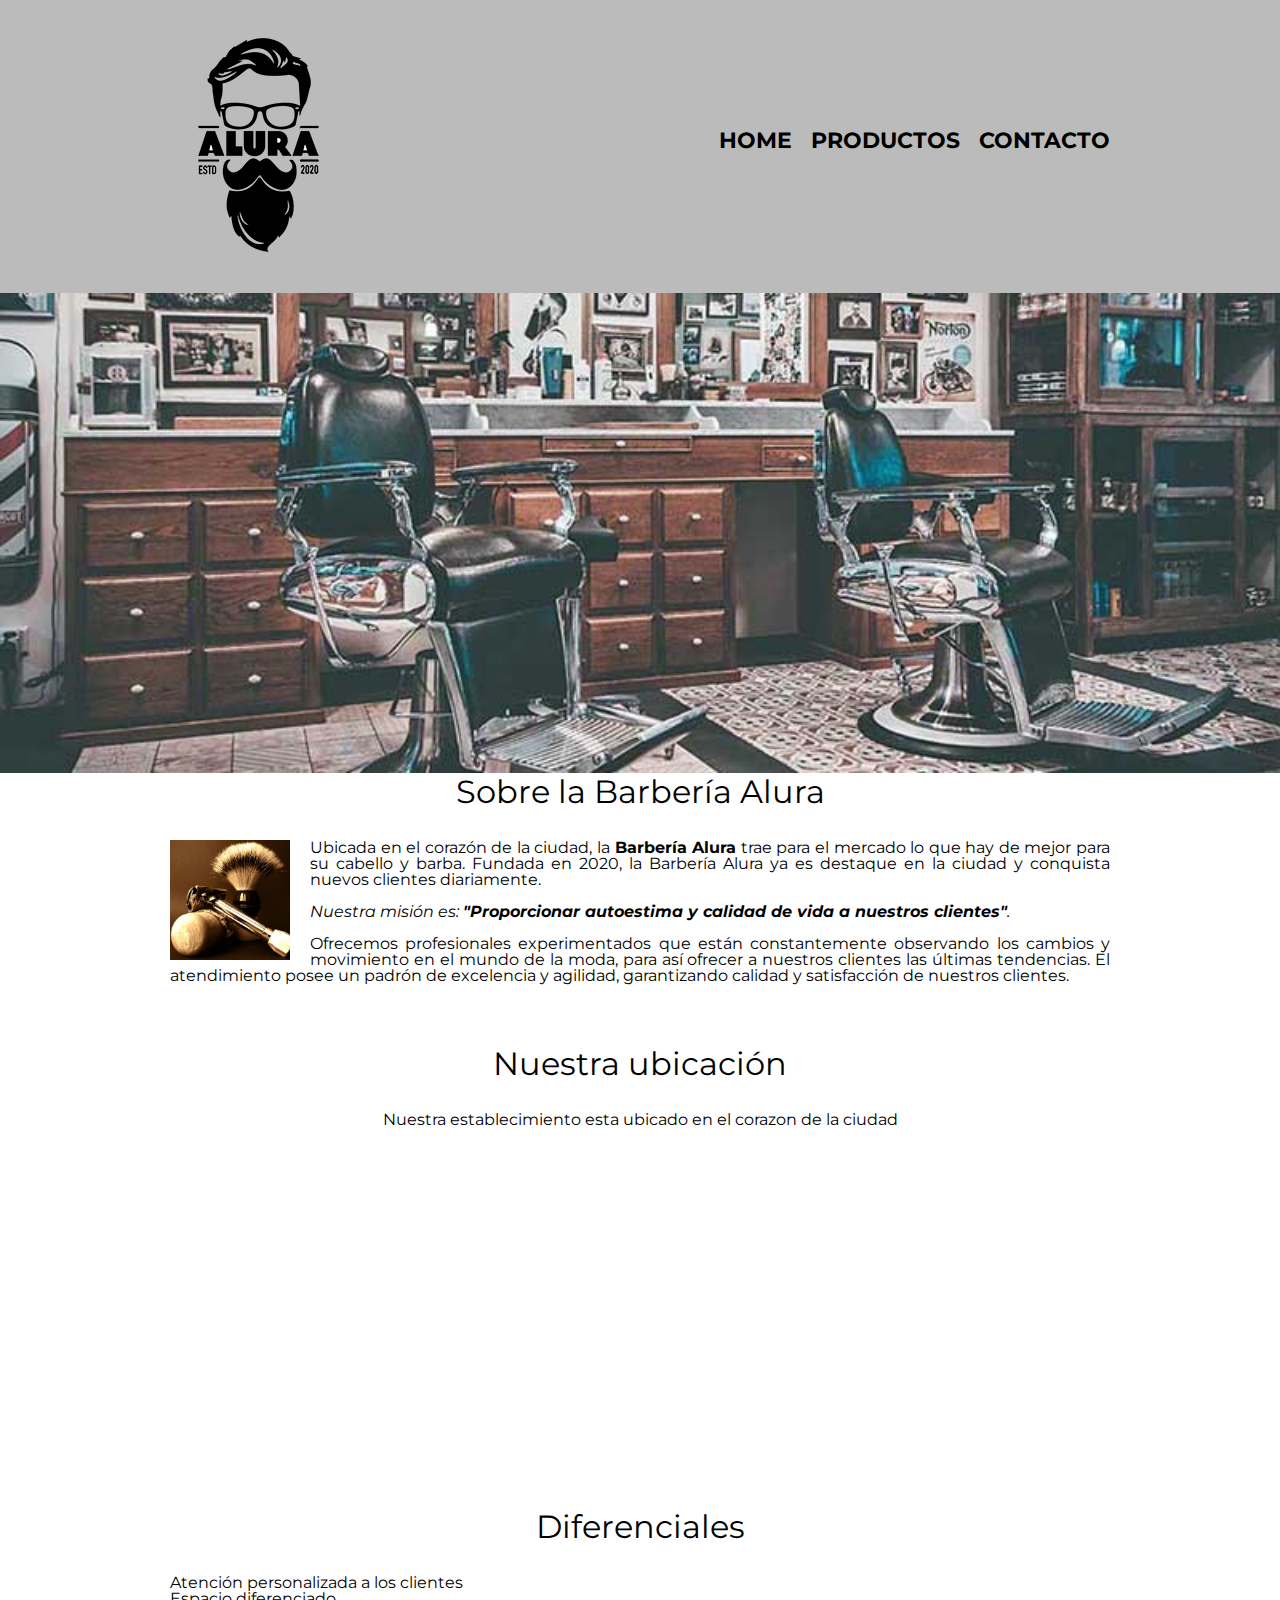
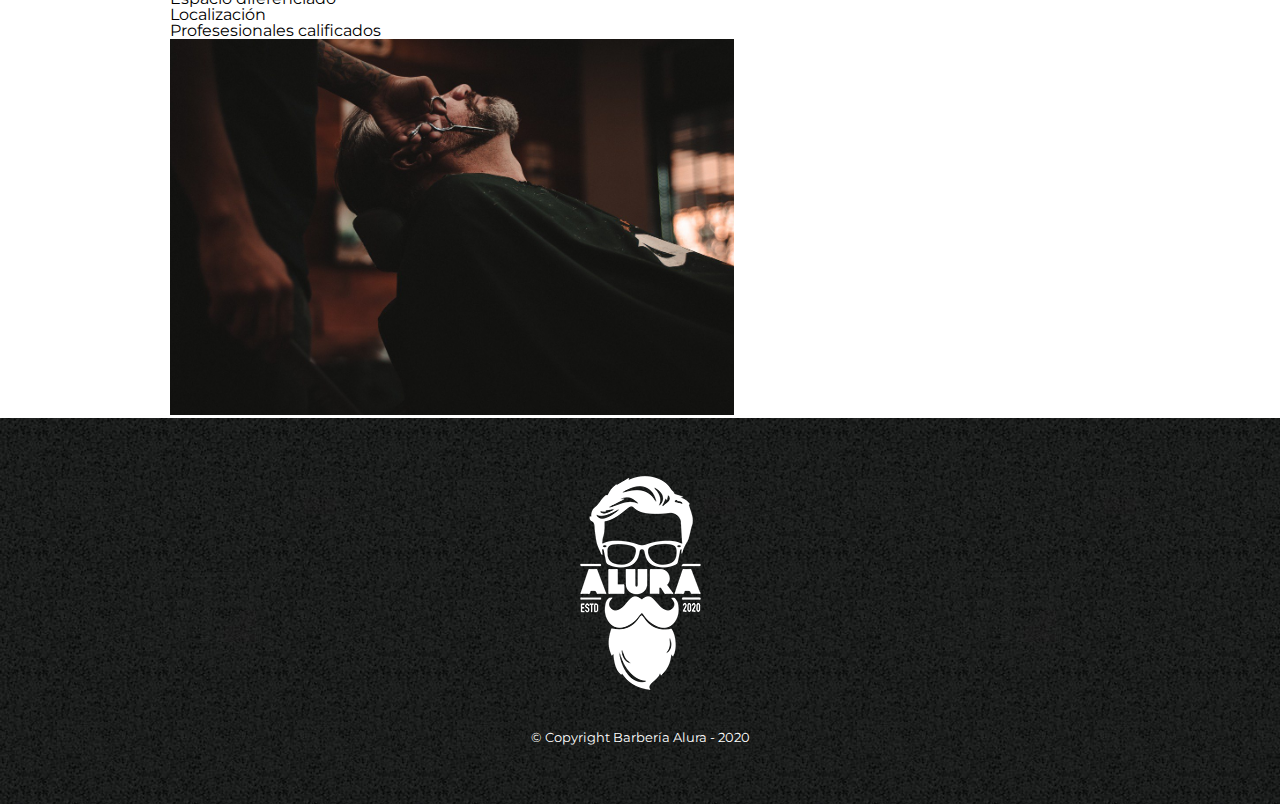
==== index.html @ 2faac0b6 "subo carpetas" ====
<!DOCTYPE html>

<html lang="es">
    
    <head>

        <meta charset="UTF-8"> 
        <title>Barbería Alura</title>
        <link rel="stylesheet" href="reset.css">
        <link rel="stylesheet" href="style.css">
        <link href="https://fonts.googleapis.com/css2?family=Montserrat:wght@300&display=swap" rel="stylesheet">
    
    </head>

    <body>
        <header>
            <div class="caja">
                <h1><img src="imagenes/logo.png"></h1>
                <nav>
                    <ul>
                        <li><a href="index.html">Home</a></li>
                        <li><a href="productos.html">Productos</a></li>
                        <li><a href="contacto.html">Contacto</a></li>
                    </ul>
                </nav>
            </div>
        </header>

        <img class="banner" src="banner/banner.jpg">

        <main>     
            <section class="principal">
                <h2 class="titulo-principal">Sobre la Barbería Alura</h2>
                <img class="utensilios" src="diferenciales/utensilios.jpg" alt="Utensilios de los barberos">
                <p>Ubicada en el corazón de la ciudad, la <strong>Barbería Alura</strong> trae para el mercado lo que hay de mejor para su cabello y barba. Fundada en 2020, la Barbería Alura ya es destaque en la ciudad y conquista nuevos clientes diariamente.</p>
                <p id="mision"><em>Nuestra misión es: <strong>"Proporcionar autoestima y calidad de vida a nuestros clientes"</strong>.</em></p>
                <p>Ofrecemos profesionales experimentados que están constantemente observando los cambios y movimiento en el mundo de la moda, para así ofrecer a nuestros clientes las últimas tendencias. El atendimiento posee un padrón de excelencia y agilidad, garantizando calidad y satisfacción de nuestros clientes.</p> 
            </section>

            <section class="mapa">
                <h3 class="titulo-principal">Nuestra ubicación</h3>
                <p>Nuestra establecimiento esta ubicado en el corazon de la ciudad</p>
                <iframe src="https://www.google.com/maps/embed?pb=!1m18!1m12!1m3!1d3656.449977466477!2d-46.63452058449342!3d-23.588189868469915!2m3!1f0!2f0!3f0!3m2!1i1024!2i768!4f13.1!3m3!1m2!1s0x94ce5a2b2ed7f3a1%3A0xab35da2f5ca62674!2sCaelum%20-%20Education%20and%20Innovation!5e0!3m2!1ses-419!2sar!4v1653321786660!5m2!1ses-419!2sar" width="100%" height="300" style="border:0;" allowfullscreen="" loading="lazy" referrerpolicy="no-referrer-when-downgrade"></iframe>
            </section>

            <section class="diferenciales">
                <h3 class="titulo-principal">Diferenciales</h3>
                <ul>
                    <li class="items">Atención personalizada a los clientes</li>
                    <li class="items">Espacio diferenciado</li>
                    <li class="items">Localización</li>
                    <li class="items">Profesesionales calificados</li>
                </ul>
                <img src="diferenciales/diferenciales.jpg" class="imagenDiferenciales">
            </section>
        </main>
        
        <footer>
            <img src="imagenes/logo-blanco.png">
            <p class="copyright">&copy Copyright Barbería Alura - 2020</p>
        </footer>
    </body>
</html>
---- style.css ----
body{
    font-family: 'Montserrat', sans-serif;
}

header {
    background-color: #BBBBBB;
    padding: 20px 0;
}

.caja{
    width: 940px;
    position: relative;
    margin: 0 auto;
}

nav{
    position: absolute;
    top:110px;
    right: 0;
}

nav li{
    display: inline;
    margin: 0 0 0 15px;
}

nav a{
    text-transform: uppercase;
    color: #000000;
    font-weight: bold;
    font-size: 22px;
    text-decoration: none;
}

nav a:hover{
    color: #c78c19;
    text-decoration: underline;
}

.productos{
    width: 940px;
    margin: 0 auto;
    padding: 50px;
}


.productos li{
    display: inline-block;
    text-align: center;
    width: 30%;
    vertical-align: top;
    margin: 0 1.5%;
    padding: 30px 20px;
    box-sizing: border-box;
    border: 2px solid #000000;
    border-radius: 10px;
}

.productos li:hover{
    border-color:#c78c19;
}

.productos li:active{
    border-color:#088c19;
}

.productos h2{
    font-size: 30px;
    font-weight: bold;
}

.productos li:hover h2{
    font-size: 33px;
}

.producto-descripcion{
    font-size: 18px;
}

.producto-precio{
    font-size: 20px;
    font-weight: bold;
    margin-top:10px;
}

footer{
    text-align: center;
    background: url(imagenes/bg.jpg);
    padding:40px;
}

.copyright{
    color:#FFFFFF;
    font-size: 13px;
    margin:20px;
}

main{
    width: 940px;
    margin: 0 auto; /* Se centraliza */
}

form{
    margin: 40px 0;
}

form label, form legend{
    display: block;
    font-size: 20px;
    margin: 0 0 10px;
}

.input-padron{
    display: block;
    margin: 0 0 20px;
    padding: 10px 25px;
    width: 50%;
}

.checkbox{
    margin: 20px 0;
}

.enviar{
    width: 50%;
    padding: 15px 0;
    font-size: 18px;
    font-weight: bold;
    color: #FFFFFF;
    background-color: orange;
    border: none;
    border-radius: 5px;
    transition: 0.5s all;
    cursor: pointer;
    margin-left: 20px;
}

.enviar:hover{
    background: darkorange;
    transform: scale(1.2) /*rotate(grados)*/; /*Para que ejecute las dos transformaciones*/
    /*transform: rotate(70deg); Rota el boton 70 grados*/ 
}

table{
    margin: 40px;
}

thead{
    background: #555555;
    color: #FFFFFF;
    font-weight: bold;
}

td, th{
    border: 1px solid #000000;
    padding: 8px 15px;
}

/* CSS PARA NUESTRO INDEX */

.banner{
    width: 100%;
}

.titulo-principal{
    text-align: center;
    font-size: 2em;
    margin: 0 0 1em;
    clear: left; /*Cualquier configuracion que venga de la izquierda despues del titulo que la limpie*/
}

.utensilios{
    width: 120px;
    float: left;
    margin-right: 20px;
}

.principal p{
    margin: 0 0 1em;
    text-align: justify;
}

.principal strong{
    font-weight: bold;
}

.principal em{
    font-style: italic;
}

.mapa{
    padding: 3em 0;
}

.mapa p{
    margin: 0 0 2em;
    text-align: center;
}

.imagenDiferenciales{
    width: 60%;
}
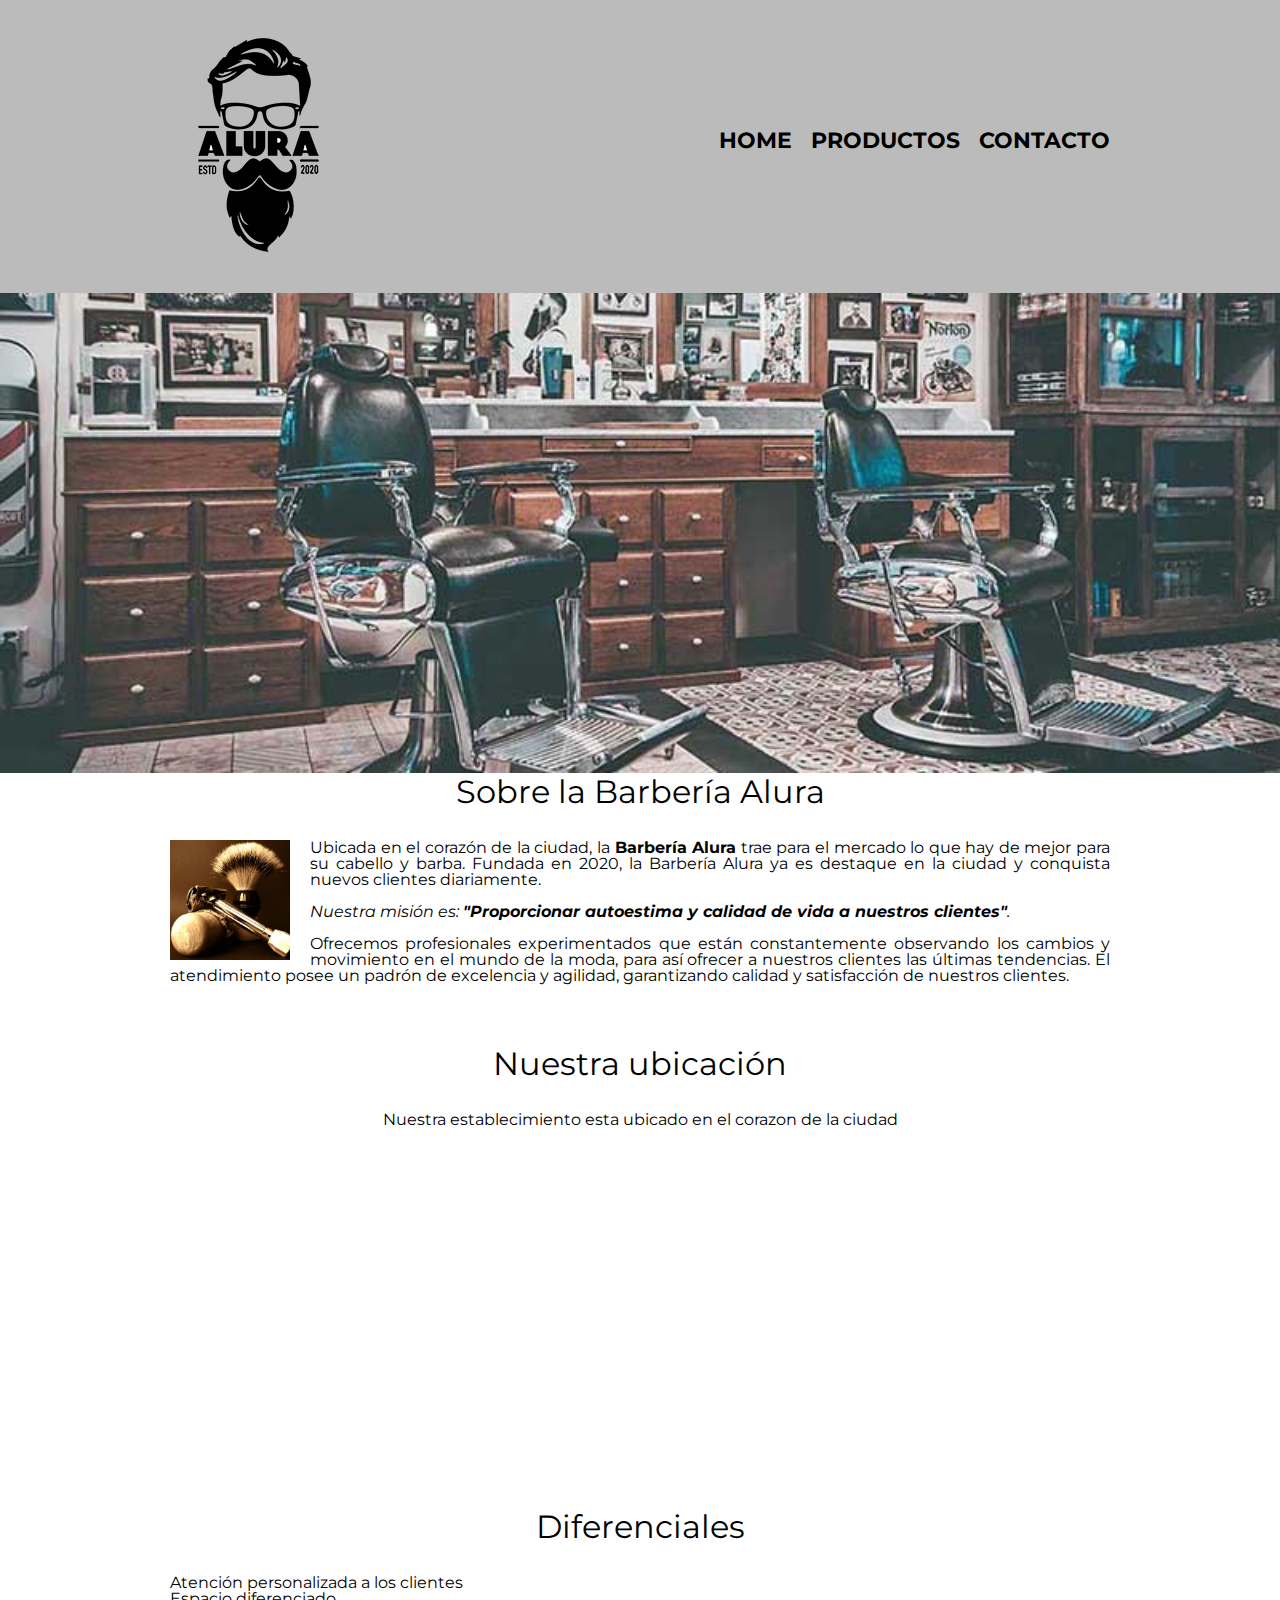
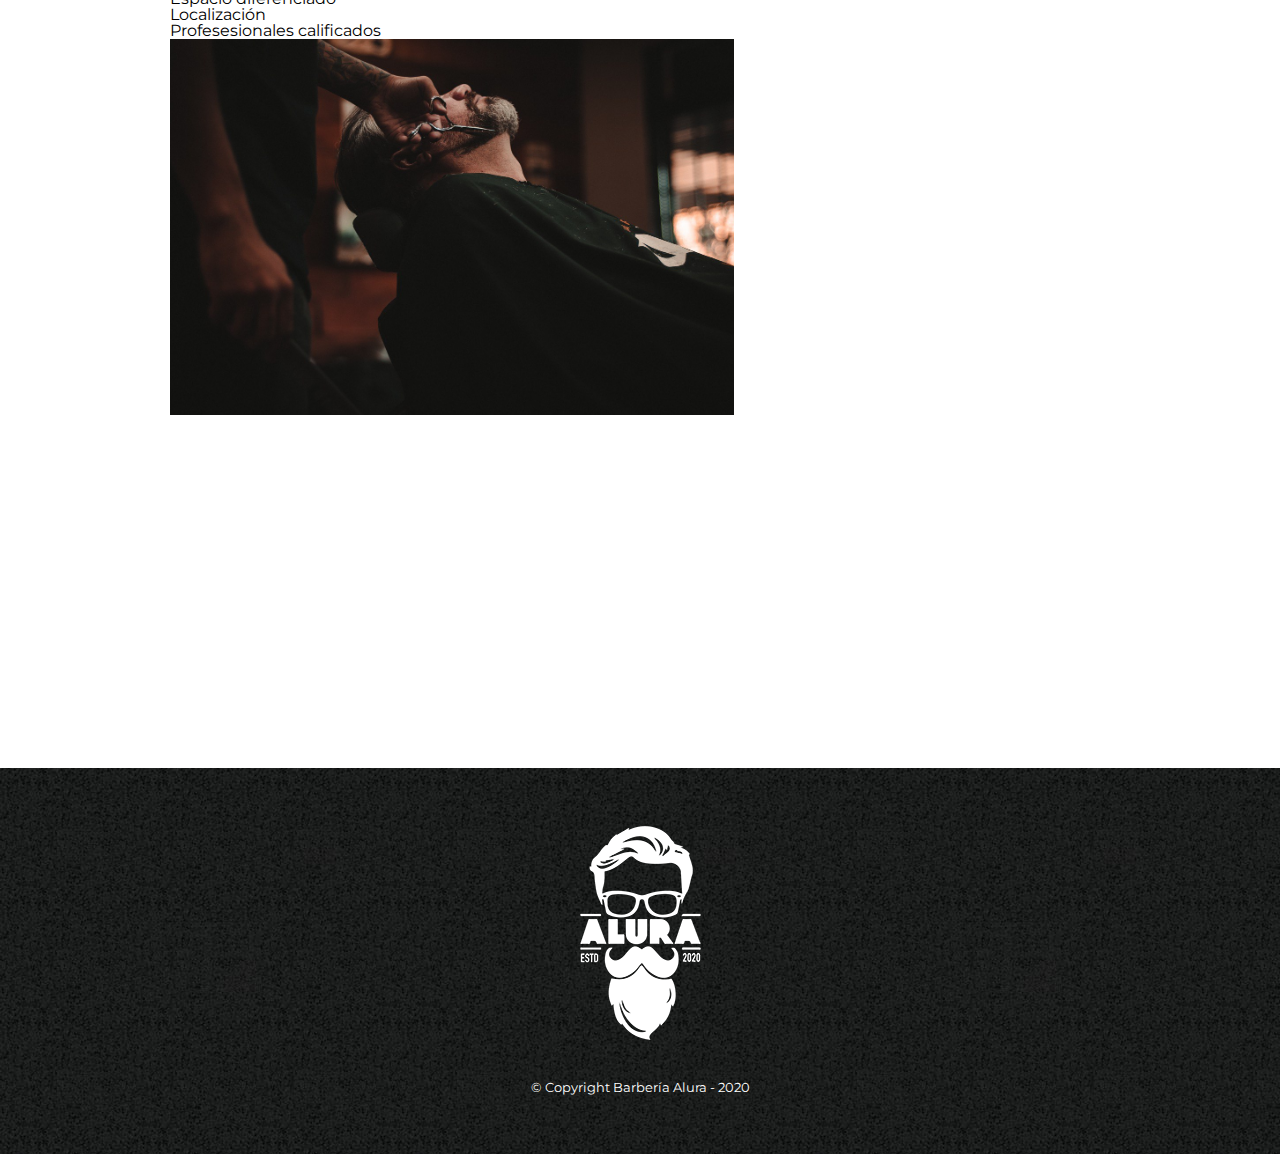
==== commit b59b5e15: "Agrego video" ====
--- a/index.html
+++ b/index.html
@@ -53,6 +53,10 @@
                 </ul>
                 <img src="diferenciales/diferenciales.jpg" class="imagenDiferenciales">
             </section>
+
+            <div class="video">
+                <iframe width="560" height="315" src="https://www.youtube.com/embed/wcVVXUV0YUY" title="YouTube video player" frameborder="0" allow="accelerometer; autoplay; clipboard-write; encrypted-media; gyroscope; picture-in-picture" allowfullscreen></iframe> 
+            </div>
         </main>
         
         <footer>
--- a/style.css
+++ b/style.css
@@ -199,4 +199,9 @@
 
 .imagenDiferenciales{
     width: 60%;
+}
+
+.video{
+    width: 560px;
+    margin: 1em auto;
 }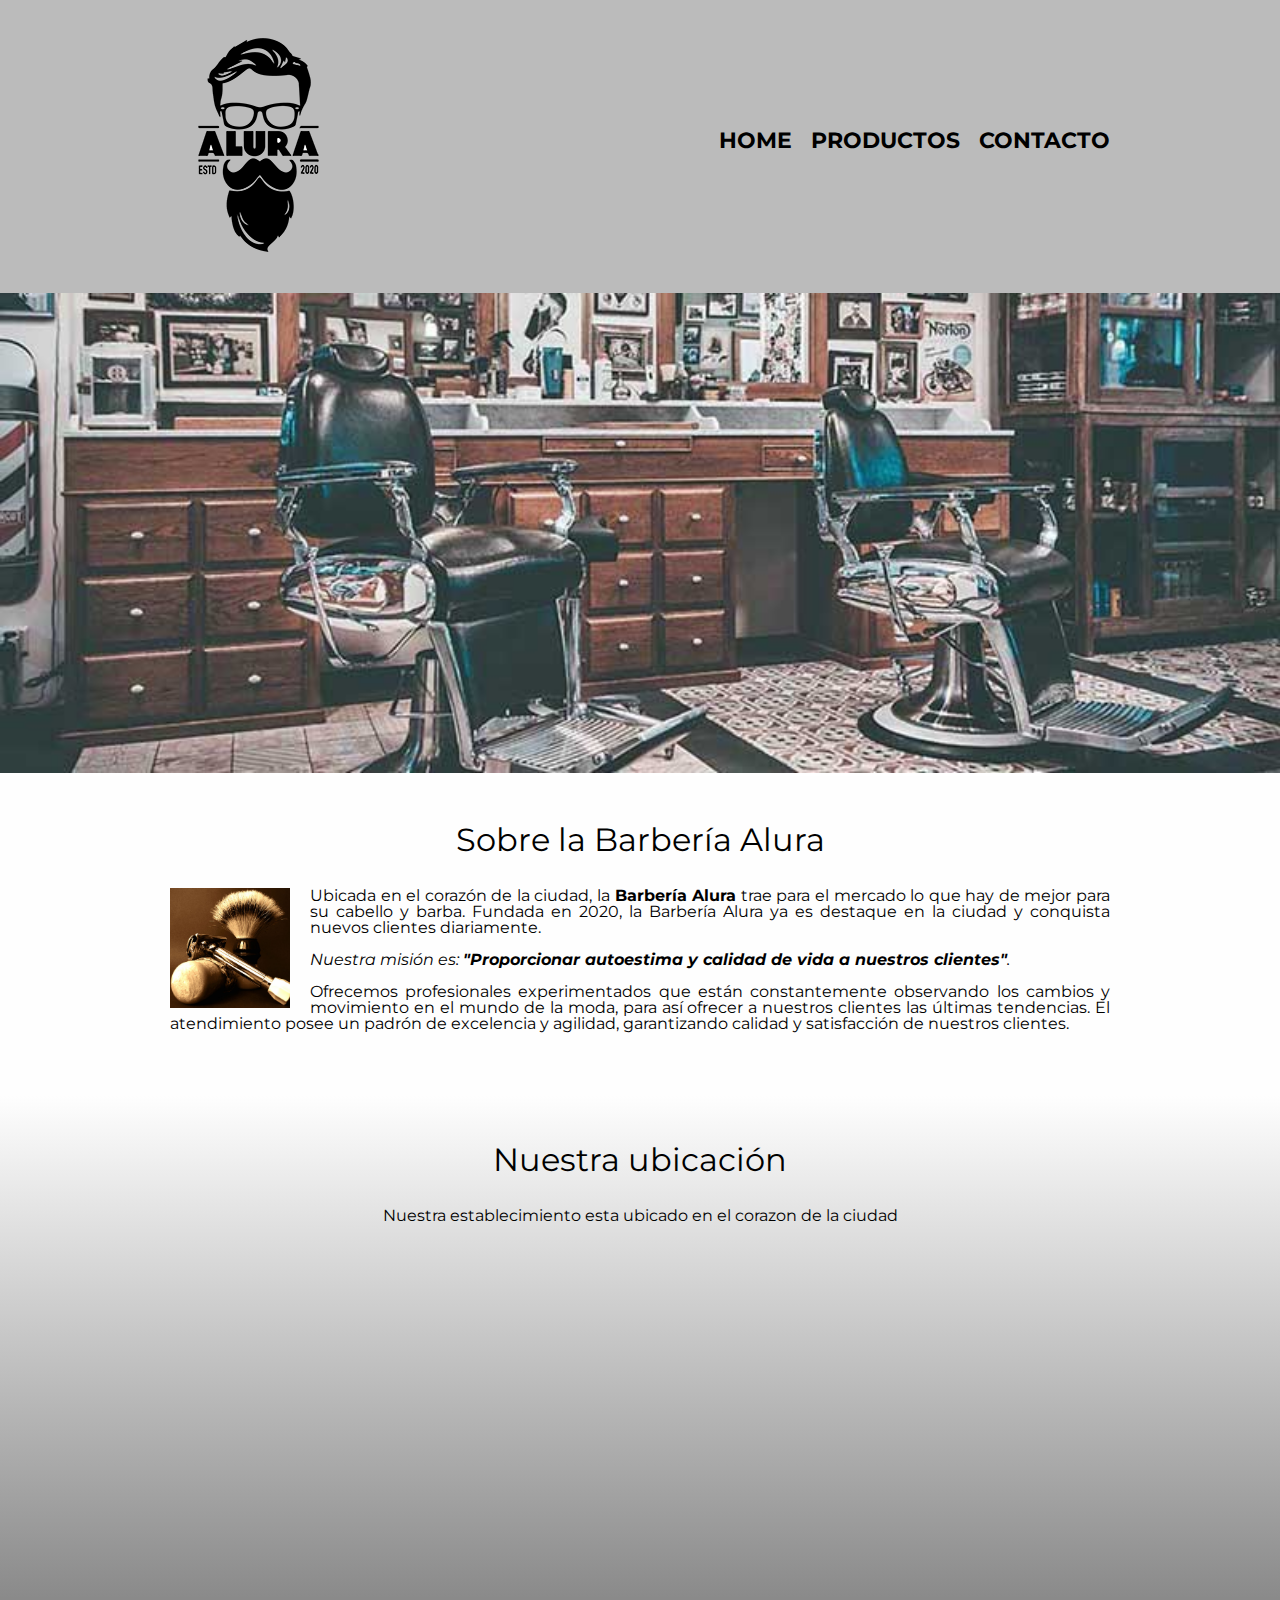
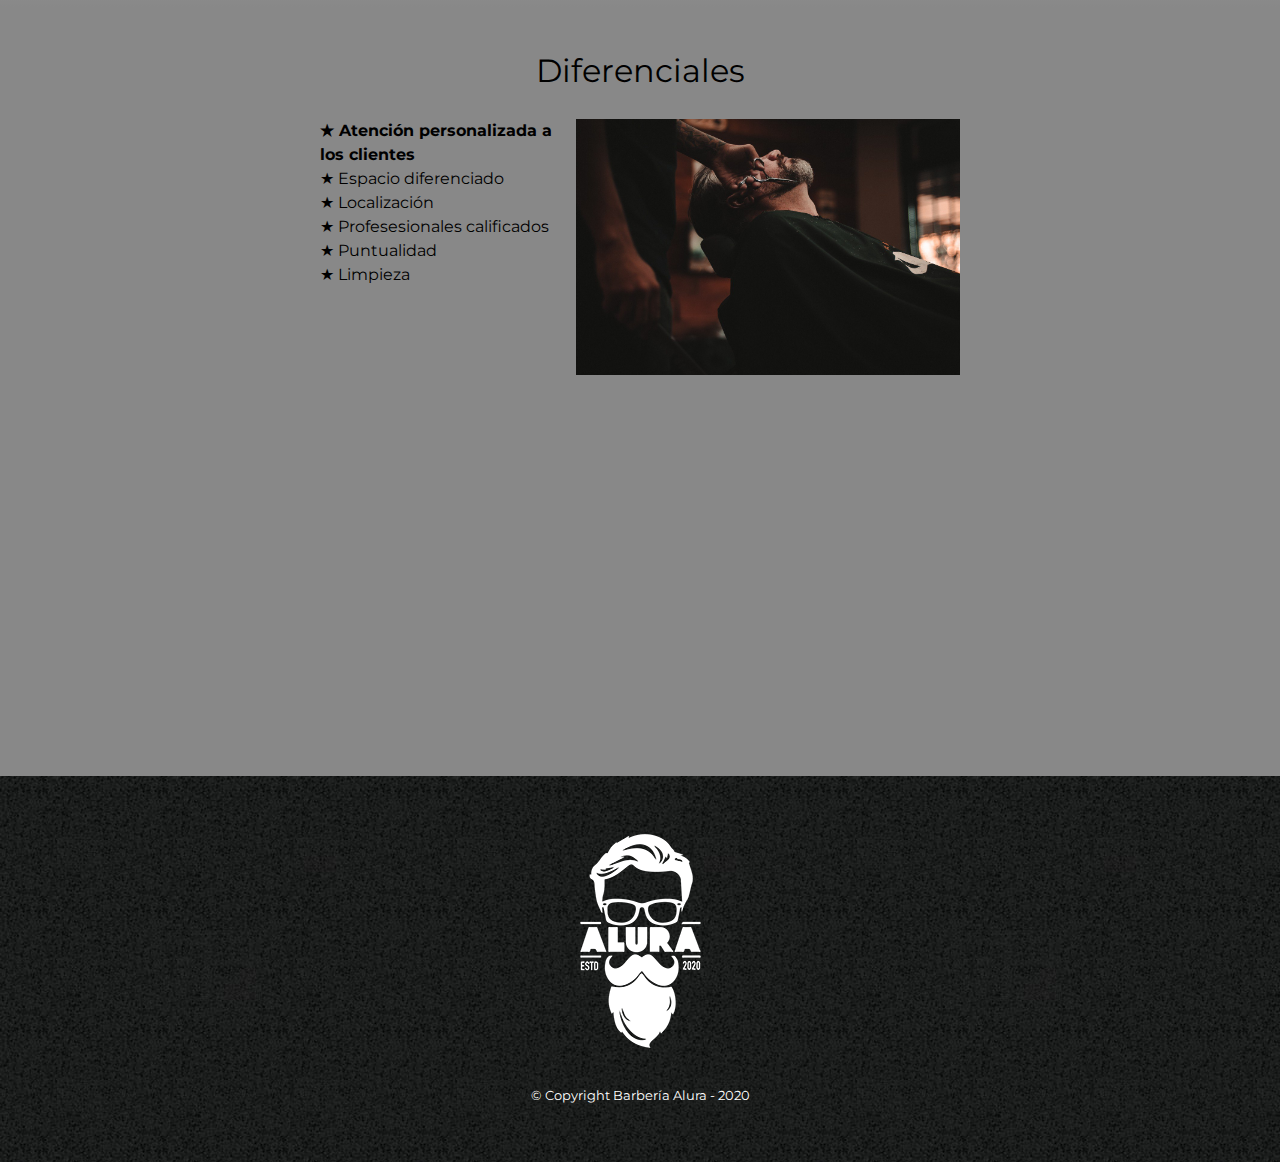
==== commit 8006db72: "mejora home" ====
--- a/index.html
+++ b/index.html
@@ -30,33 +30,40 @@
 
         <main>     
             <section class="principal">
-                <h2 class="titulo-principal">Sobre la Barbería Alura</h2>
-                <img class="utensilios" src="diferenciales/utensilios.jpg" alt="Utensilios de los barberos">
-                <p>Ubicada en el corazón de la ciudad, la <strong>Barbería Alura</strong> trae para el mercado lo que hay de mejor para su cabello y barba. Fundada en 2020, la Barbería Alura ya es destaque en la ciudad y conquista nuevos clientes diariamente.</p>
-                <p id="mision"><em>Nuestra misión es: <strong>"Proporcionar autoestima y calidad de vida a nuestros clientes"</strong>.</em></p>
-                <p>Ofrecemos profesionales experimentados que están constantemente observando los cambios y movimiento en el mundo de la moda, para así ofrecer a nuestros clientes las últimas tendencias. El atendimiento posee un padrón de excelencia y agilidad, garantizando calidad y satisfacción de nuestros clientes.</p> 
+                <div class="principal-contenido">
+                    <h2 class="titulo-principal">Sobre la Barbería Alura</h2>
+                    <img class="utensilios" src="diferenciales/utensilios.jpg" alt="Utensilios de los barberos">
+                    <p>Ubicada en el corazón de la ciudad, la <strong>Barbería Alura</strong> trae para el mercado lo que hay de mejor para su cabello y barba. Fundada en 2020, la Barbería Alura ya es destaque en la ciudad y conquista nuevos clientes diariamente.</p>
+                    <p id="mision"><em>Nuestra misión es: <strong>"Proporcionar autoestima y calidad de vida a nuestros clientes"</strong>.</em></p>
+                    <p>Ofrecemos profesionales experimentados que están constantemente observando los cambios y movimiento en el mundo de la moda, para así ofrecer a nuestros clientes las últimas tendencias. El atendimiento posee un padrón de excelencia y agilidad, garantizando calidad y satisfacción de nuestros clientes.</p> 
+                </div>
             </section>
 
             <section class="mapa">
                 <h3 class="titulo-principal">Nuestra ubicación</h3>
                 <p>Nuestra establecimiento esta ubicado en el corazon de la ciudad</p>
-                <iframe src="https://www.google.com/maps/embed?pb=!1m18!1m12!1m3!1d3656.449977466477!2d-46.63452058449342!3d-23.588189868469915!2m3!1f0!2f0!3f0!3m2!1i1024!2i768!4f13.1!3m3!1m2!1s0x94ce5a2b2ed7f3a1%3A0xab35da2f5ca62674!2sCaelum%20-%20Education%20and%20Innovation!5e0!3m2!1ses-419!2sar!4v1653321786660!5m2!1ses-419!2sar" width="100%" height="300" style="border:0;" allowfullscreen="" loading="lazy" referrerpolicy="no-referrer-when-downgrade"></iframe>
+                <div class="mapa-contenido">
+                    <iframe src="https://www.google.com/maps/embed?pb=!1m18!1m12!1m3!1d3656.449977466477!2d-46.63452058449342!3d-23.588189868469915!2m3!1f0!2f0!3f0!3m2!1i1024!2i768!4f13.1!3m3!1m2!1s0x94ce5a2b2ed7f3a1%3A0xab35da2f5ca62674!2sCaelum%20-%20Education%20and%20Innovation!5e0!3m2!1ses-419!2sar!4v1653321786660!5m2!1ses-419!2sar" width="100%" height="300" style="border:0;" allowfullscreen="" loading="lazy" referrerpolicy="no-referrer-when-downgrade"></iframe>
+                </div>
             </section>
 
             <section class="diferenciales">
                 <h3 class="titulo-principal">Diferenciales</h3>
-                <ul>
-                    <li class="items">Atención personalizada a los clientes</li>
-                    <li class="items">Espacio diferenciado</li>
-                    <li class="items">Localización</li>
-                    <li class="items">Profesesionales calificados</li>
-                </ul>
-                <img src="diferenciales/diferenciales.jpg" class="imagenDiferenciales">
+                <div class="contenido-diferenciales">
+                    <ul class="lista-diferenciales">
+                        <li class="items">Atención personalizada a los clientes</li>
+                        <li class="items">Espacio diferenciado</li>
+                        <li class="items">Localización</li>
+                        <li class="items">Profesesionales calificados</li>
+                        <li class="items">Puntualidad</li>
+                        <li class="items">Limpieza</li>
+                    </ul><img src="diferenciales/diferenciales.jpg" class="imagen-diferenciales">
+                </div>
+
+                <div class="video">
+                    <iframe width="560" height="315" src="https://www.youtube.com/embed/wcVVXUV0YUY" title="YouTube video player" frameborder="0" allow="accelerometer; autoplay; clipboard-write; encrypted-media; gyroscope; picture-in-picture" allowfullscreen></iframe> 
+                </div>
             </section>
-
-            <div class="video">
-                <iframe width="560" height="315" src="https://www.youtube.com/embed/wcVVXUV0YUY" title="YouTube video player" frameborder="0" allow="accelerometer; autoplay; clipboard-write; encrypted-media; gyroscope; picture-in-picture" allowfullscreen></iframe> 
-            </div>
         </main>
         
         <footer>
--- a/style.css
+++ b/style.css
@@ -87,17 +87,13 @@
     text-align: center;
     background: url(imagenes/bg.jpg);
     padding:40px;
+    margin: 0;
 }
 
 .copyright{
     color:#FFFFFF;
     font-size: 13px;
     margin:20px;
-}
-
-main{
-    width: 940px;
-    margin: 0 auto; /* Se centraliza */
 }
 
 form{
@@ -147,7 +143,7 @@
 
 thead{
     background: #555555;
-    color: #FFFFFF;
+    color: #FEFEFE;
     font-weight: bold;
 }
 
@@ -168,6 +164,22 @@
     margin: 0 0 1em;
     clear: left; /*Cualquier configuracion que venga de la izquierda despues del titulo que la limpie*/
 }
+
+/*.titulo-principal::first-letter{
+    font-weight: bold;
+}
+
+.titulo-principal::before{
+    content: "[";
+}
+
+.titulo-principal::after{
+    content: "]";
+}
+
+p::first-line{
+    font-style: italic;
+}*/
 
 .utensilios{
     width: 120px;
@@ -175,6 +187,18 @@
     margin-right: 20px;
 }
 
+.principal{
+    background: #FEFEFE;
+    padding: 3em 0;
+    width: 100vw;
+    margin: 0 auto; /* Se centraliza */
+}
+
+.principal-contenido{
+    width: 940px;
+    margin: 0 auto;
+}
+
 .principal p{
     margin: 0 0 1em;
     text-align: justify;
@@ -190,6 +214,10 @@
 
 .mapa{
     padding: 3em 0;
+    width: 100vw;
+    margin: 0 auto; /* Se centraliza */
+    background: linear-gradient(#FEFEFE, #888888);
+    *background: linear-gradient(45deg, orange 50%, blue, red, pink);
 }
 
 .mapa p{
@@ -197,7 +225,46 @@
     text-align: center;
 }
 
-.imagenDiferenciales{
+.mapa-contenido{
+    width: 940px;
+    margin: 0 auto;
+}
+
+.diferenciales{
+    padding: 3em 0;
+    background: #888888;
+    width: 100vw;
+    margin: 0 auto; /* Se centraliza */
+}
+
+.contenido-diferenciales{
+    width: 640px;
+    margin: 0 auto;
+}
+
+.lista-diferenciales{
+    width: 40%;
+    display: inline-block;
+    vertical-align: top;
+}
+
+.items{
+    line-height: 1.5;
+}
+
+.items:first-child{
+    font-weight: bold;
+}
+
+.items::before{
+    content: "★ "; /*Sacado de la pagina de unicode*/
+}
+
+/*.items:nth-child(3){
+    font-weight: bold;
+} Para pintar al 3ero, o 2n para los pares, o 4 para el cuarto*/
+
+.imagen-diferenciales{
     width: 60%;
 }
 
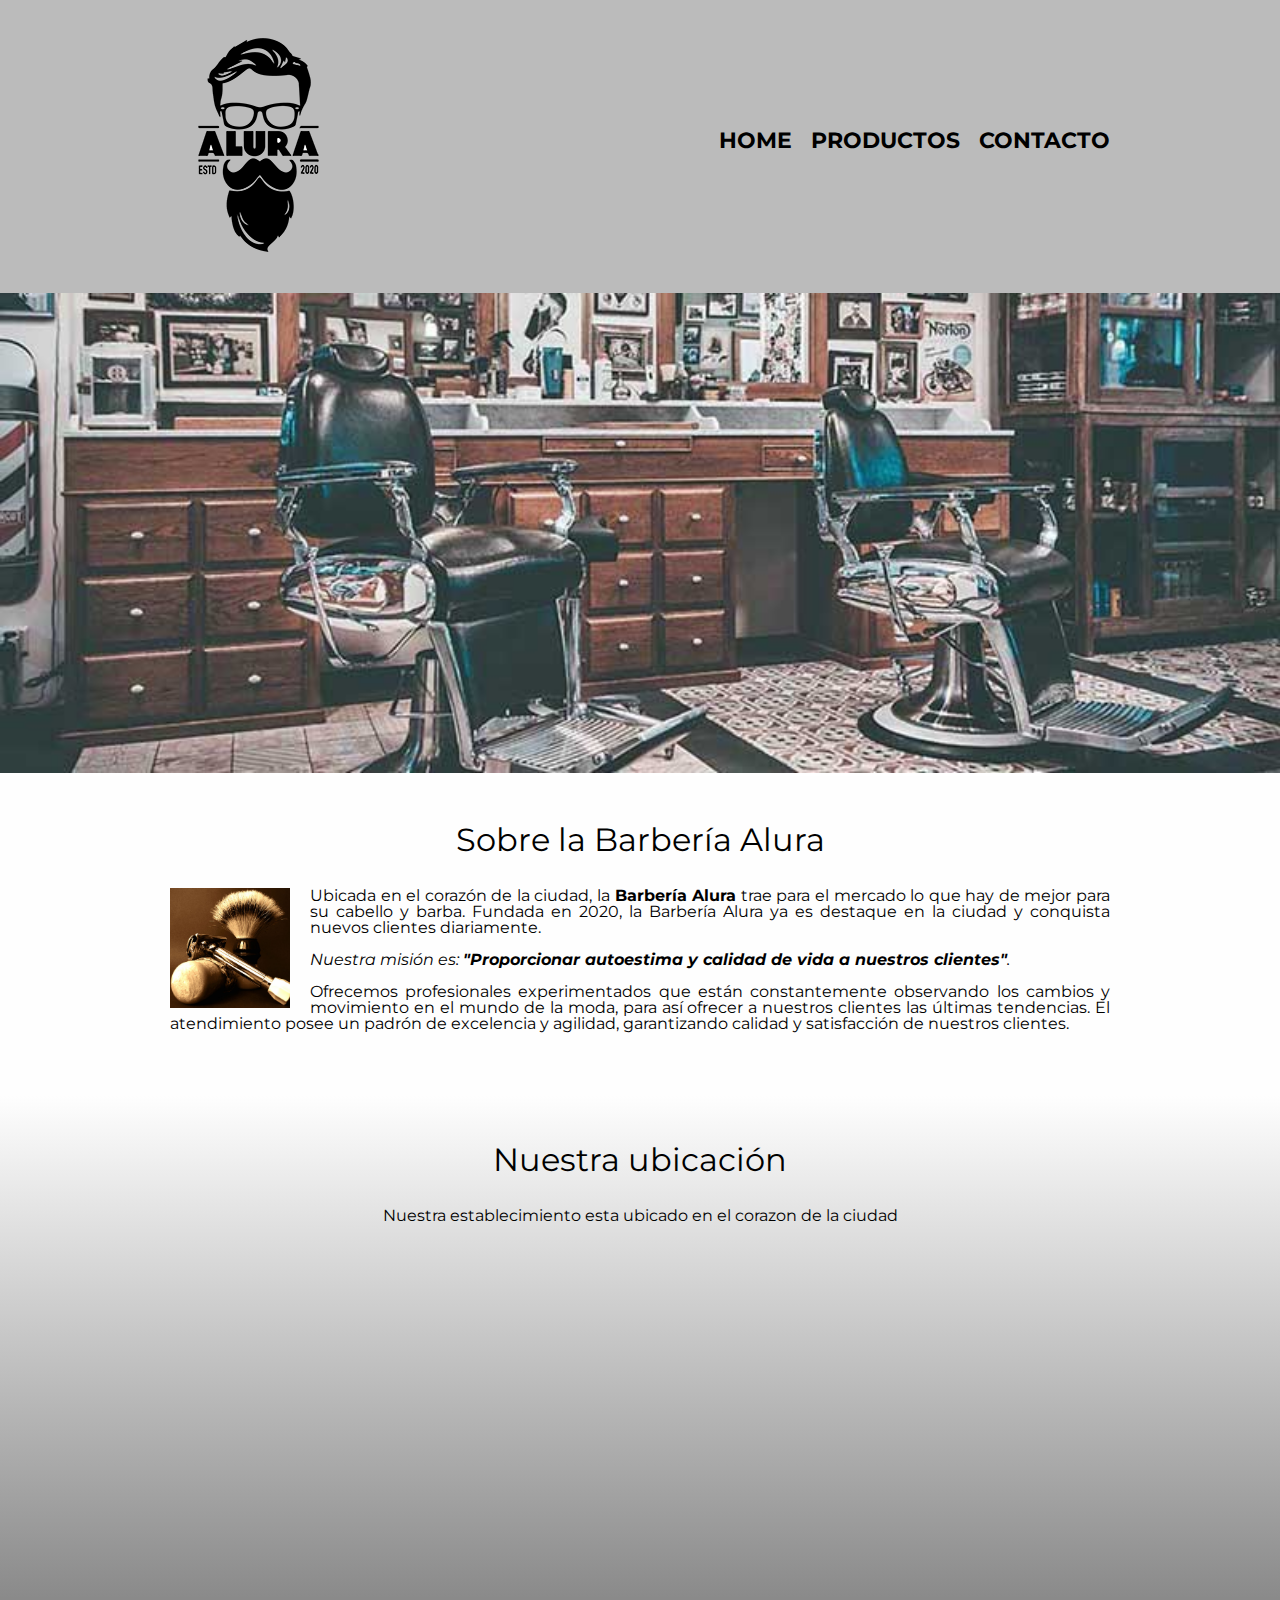
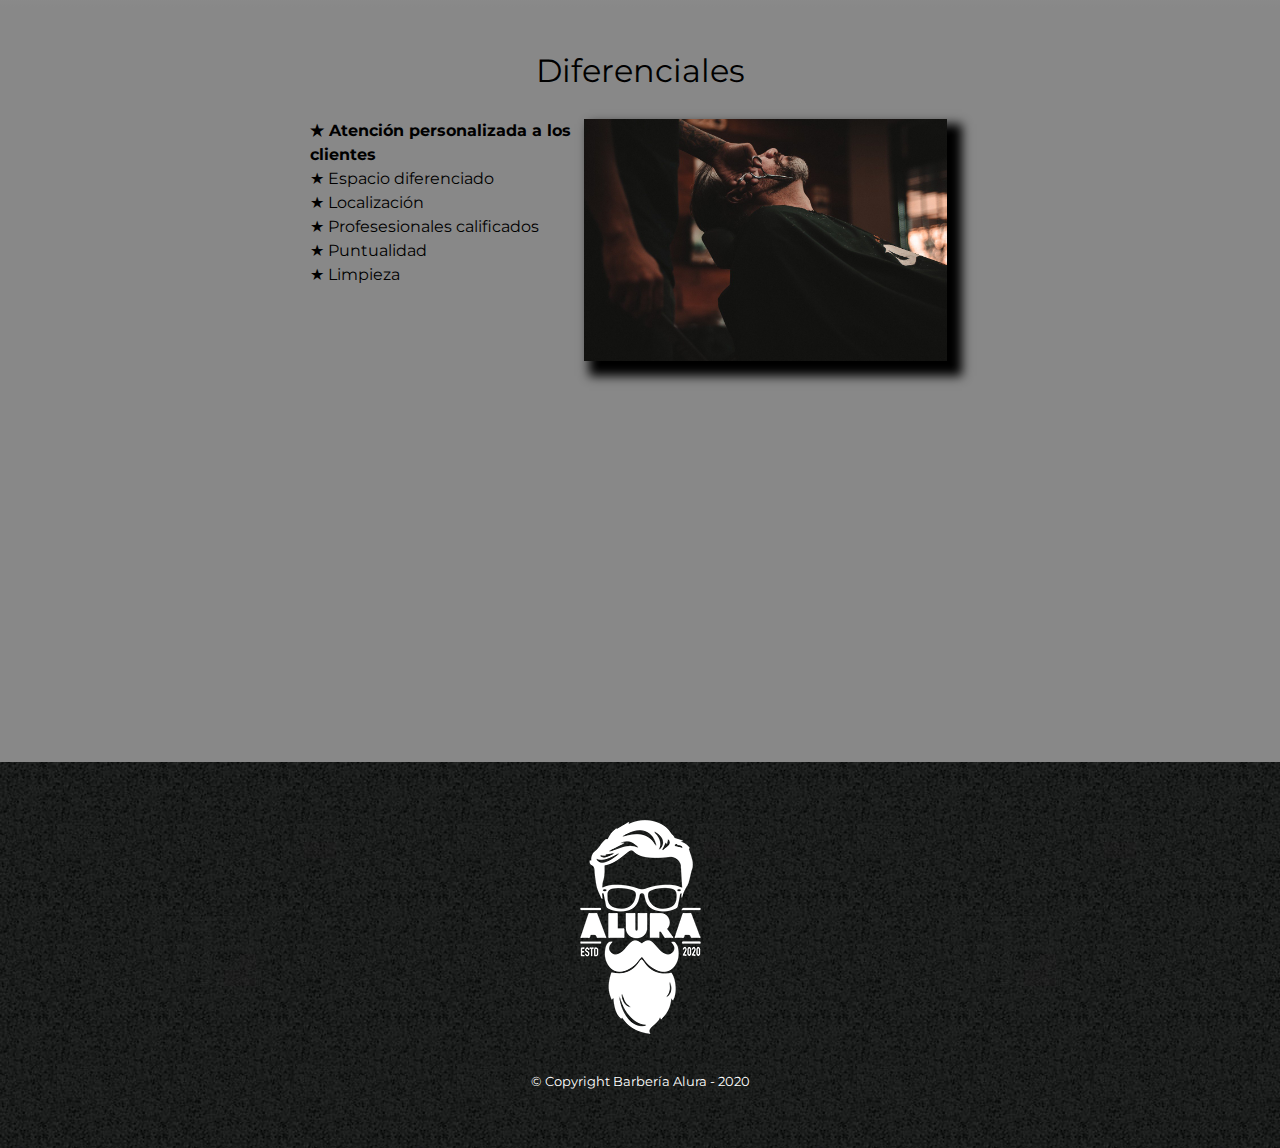
==== commit 47237f69: "index  responsivo" ====
--- a/index.html
+++ b/index.html
@@ -5,6 +5,7 @@
     <head>
 
         <meta charset="UTF-8"> 
+        <meta name="viewport" content="width=device-width"><!--Para que adapte la pagina a otras pantallas-->
         <title>Barbería Alura</title>
         <link rel="stylesheet" href="reset.css">
         <link rel="stylesheet" href="style.css">
@@ -28,7 +29,7 @@
 
         <img class="banner" src="banner/banner.jpg">
 
-        <main>     
+        <main>
             <section class="principal">
                 <div class="principal-contenido">
                     <h2 class="titulo-principal">Sobre la Barbería Alura</h2>
@@ -61,7 +62,7 @@
                 </div>
 
                 <div class="video">
-                    <iframe width="560" height="315" src="https://www.youtube.com/embed/wcVVXUV0YUY" title="YouTube video player" frameborder="0" allow="accelerometer; autoplay; clipboard-write; encrypted-media; gyroscope; picture-in-picture" allowfullscreen></iframe> 
+                    <iframe width="100%" height="315" src="https://www.youtube.com/embed/wcVVXUV0YUY" title="YouTube video player" frameborder="0" allow="accelerometer; autoplay; clipboard-write; encrypted-media; gyroscope; picture-in-picture" allowfullscreen></iframe> 
                 </div>
             </section>
         </main>
--- a/style.css
+++ b/style.css
@@ -163,6 +163,7 @@
     font-size: 2em;
     margin: 0 0 1em;
     clear: left; /*Cualquier configuracion que venga de la izquierda despues del titulo que la limpie*/
+    *text-shadow: 2px 2px 10px red;
 }
 
 /*.titulo-principal::first-letter{
@@ -238,7 +239,7 @@
 }
 
 .contenido-diferenciales{
-    width: 640px;
+    width: 660px;
     margin: 0 auto;
 }
 
@@ -265,10 +266,54 @@
 } Para pintar al 3ero, o 2n para los pares, o 4 para el cuarto*/
 
 .imagen-diferenciales{
-    width: 60%;
+    width: 55%;
+    margin-left: 10px;
+    transition: 400ms;
+    box-shadow: 10px 10px 10px 5px #000000;
+    /*Si son positivos primeros 2 parametros a la derecha y abajo, difuminado, expansion, color, despues del color se puede agregar otra sombra diferente*/
+    /*Para una sombra interna:
+    box-shadow: inset 0 0 30px;*/
+}
+
+.imagen-diferenciales:hover{
+    opacity: 0.5; /*0 ó 0% no deja pasar nada de luz (0.3 = 30%)*/
 }
 
 .video{
     width: 560px;
     margin: 1em auto;
+}
+
+/*  DISEÑO RESPONSIVO  */
+
+@media screen and (max-width:480px) {
+    
+    h1{
+        text-align: center;
+    }
+
+    nav{
+        position: static;
+    }
+
+    nav a{
+        font-size: 19px;
+    }
+
+    .principal-contenido{
+        padding: 0 15px;
+    }
+    
+    .caja, .principal, .mapa-contenido, .principal-contenido, .contenido-diferenciales, .video{
+        width: auto;
+    }
+
+    .lista-diferenciales{
+        width: 100%;
+    }
+
+    .imagen-diferenciales{
+        width: 80%;
+    }
+
 }